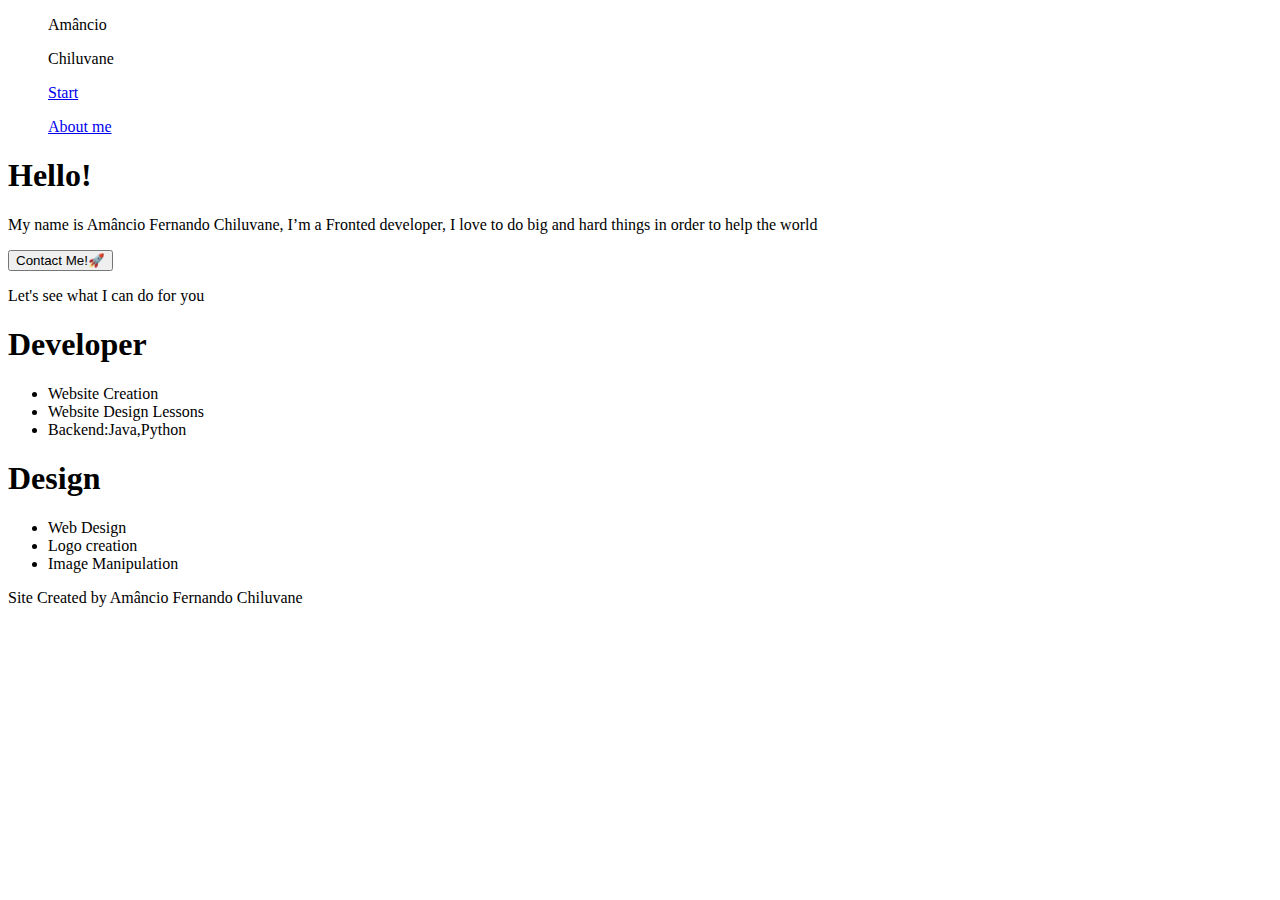
==== About.html @ e038d48c "Solved an issue" ====
<!DOCTYPE html>
<html lang="en">
<head>
    <meta charset="UTF-8">
    <meta name="viewport" content="width=device-width, initial-scale=1.0">
    <title>About me</title>
    <link rel="stylesheet" href="style2.css">
    <link rel="preconnect" href="https://fonts.googleapis.com">
    <link rel="preconnect" href="https://fonts.gstatic.com" crossorigin>
    <link href="https://fonts.googleapis.com/css2?family=Bebas+Neue&family=Inter:wght@600&family=Roboto+Mono:wght@700&display=swap" rel="stylesheet">
</head>
<body>
    <header>
        <ul type="none">
            <li class="namelogo">
                <p class="Amancio">Amâncio</p>
                <p class="Chiluvane">Chiluvane</p>
            </li>
            
            <li>
                <p><a href="index.html">Start</a></p>
            </li>

            <li>
                <p><a href="About.html">About me</a></p>
            </li>
        </ul>
        
    </header>
    
    <main>
        <div class="content">
            <h1>Hello!</h1>
            <p>My name is Amâncio Fernando Chiluvane, I’m a Fronted  developer, I love to do big and hard things in order to help the world </p>
            <a href="https://amanciochiluvane.github.io/Social-media/"><button>Contact Me!🚀</button></a>
        </div>

        <div class="balloon-box balloon-circle">
            <p class="balloon-text">
                Let's see what I can do for you
            </p>
        </div>

        <div class="title">
            <div class="title1">
                <h1>Developer</h1>
                    <ul>
                       <li>Website Creation</li>
                       <li>Website Design Lessons</li>
                       <li>Backend:Java,Python</li>
                    </ul>
            </div>



            <div class="title2">
                <h1>Design</h1>
                    <ul>
                        <li>Web Design</li>
                        <li>Logo creation</li>
                        <li>Image Manipulation</li>
                    </ul>
            </div>
        </div>
    </main>

    <footer>
        <p>Site Created by Amâncio Fernando Chiluvane</p>
    </footer>
</body>
</html>
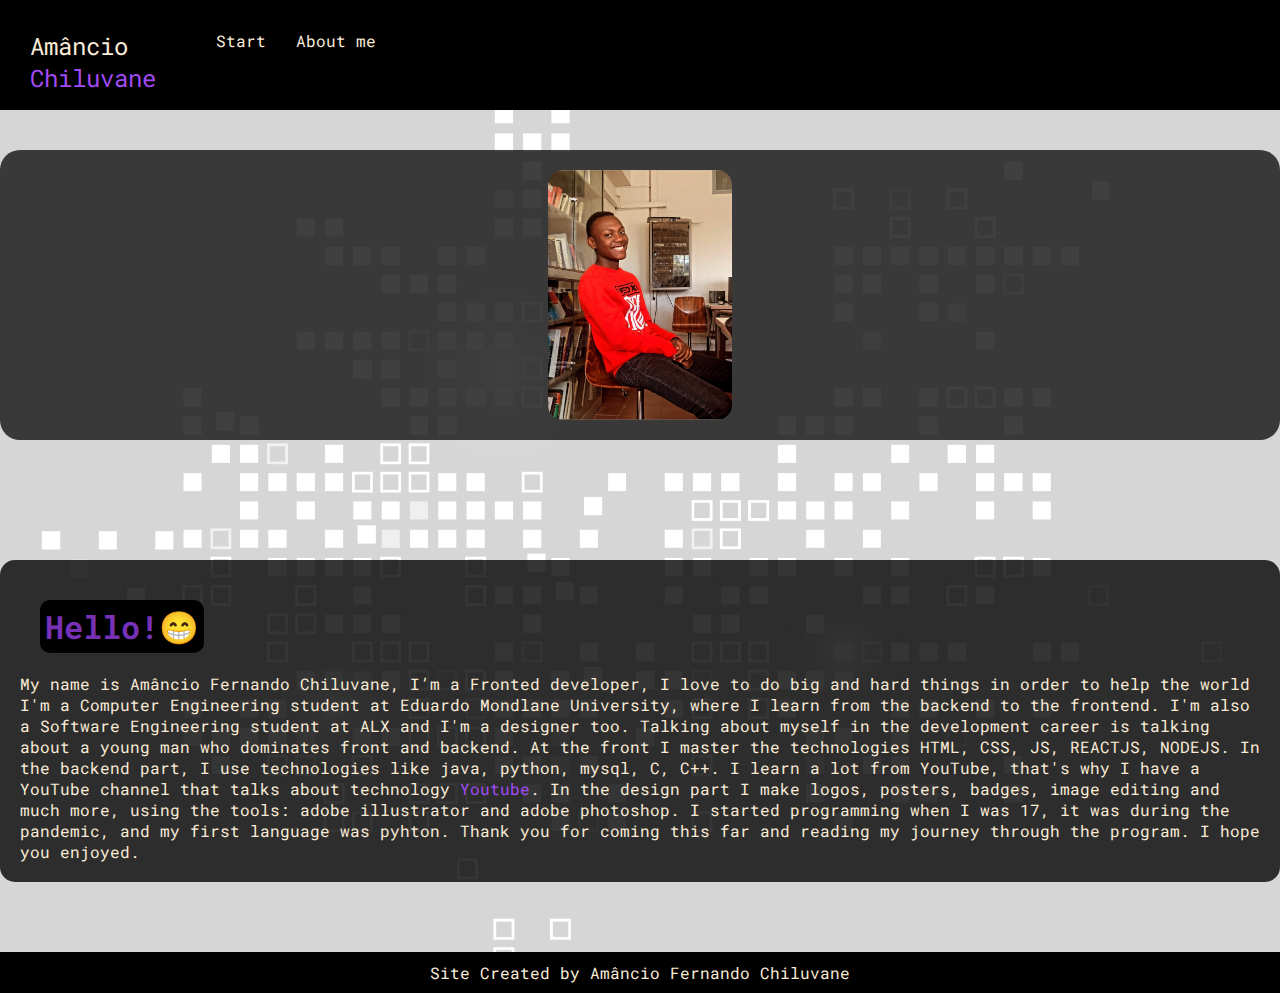
==== commit 9a1718ef: "Created About me page" ====
--- a/About.html
+++ b/About.html
@@ -29,38 +29,21 @@
     </header>
     
     <main>
-        <div class="content">
-            <h1>Hello!</h1>
-            <p>My name is Amâncio Fernando Chiluvane, I’m a Fronted  developer, I love to do big and hard things in order to help the world </p>
-            <a href="https://amanciochiluvane.github.io/Social-media/"><button>Contact Me!🚀</button></a>
+
+        <div class="image">
+            <img src="images/IMG_20230519_124712_262.jpg" alt="Foto">
         </div>
 
-        <div class="balloon-box balloon-circle">
-            <p class="balloon-text">
-                Let's see what I can do for you
+        <div class="content">
+            <h1>Hello!😁</h1>
+            <p>My name is Amâncio Fernando Chiluvane, I’m a Fronted  developer, I love to do big and hard things in order to help the world </p>
+            <p>
+                I'm a Computer Engineering student at Eduardo Mondlane University, where I learn from the backend to the frontend. I'm also a Software Engineering student at ALX and I'm a designer too.
+                Talking about myself in the development career is talking about a young man who dominates front and backend. At the front I master the technologies HTML, CSS, JS, REACTJS, NODEJS. In the backend part, I use technologies like java, python, mysql, C, C++.
+                I learn a lot from YouTube, that's why I have a YouTube channel that talks about technology <a href="https://youtu.be/9QQkU_AM8K0">Youtube</a>. In the design part I make logos, posters, badges, image editing and much more, using the tools: adobe illustrator and adobe photoshop.
+                I started programming when I was 17, it was during the pandemic, and my first language was pyhton. Thank you for coming this far and reading my journey through the program. I hope you enjoyed.
             </p>
-        </div>
-
-        <div class="title">
-            <div class="title1">
-                <h1>Developer</h1>
-                    <ul>
-                       <li>Website Creation</li>
-                       <li>Website Design Lessons</li>
-                       <li>Backend:Java,Python</li>
-                    </ul>
-            </div>
-
-
-
-            <div class="title2">
-                <h1>Design</h1>
-                    <ul>
-                        <li>Web Design</li>
-                        <li>Logo creation</li>
-                        <li>Image Manipulation</li>
-                    </ul>
-            </div>
+           
         </div>
     </main>
 
--- a/style2.css
+++ b/style2.css
@@ -0,0 +1,86 @@
+*{
+    margin: 0;
+    padding: 0;
+    font-family: 'Bebas Neue', sans-serif;
+    font-family: 'Inter', sans-serif;
+    font-family: 'Roboto Mono', monospace;
+}
+body{
+    height: 100vh;
+    background-image: url(images/16252026_rm373batch9-029.jpg);
+    background-size: cover;
+    
+}
+
+header{
+    background-color: black;
+    color: antiquewhite;
+    height: 110px; 
+    width: 100%;  
+}
+header>ul{
+    display: flex; 
+    gap: 30px;
+    padding: 30px;
+}
+.namelogo{
+    margin-right:30px ;
+}
+.Amancio{
+font-size: x-large;
+}
+.Chiluvane{
+    color: rgb(163, 75, 246);
+    font-size: x-large;
+}
+header>ul>li>p>a{
+    color: antiquewhite;
+    text-decoration: none;
+}
+header>ul>li>p>a:hover{
+    color: rgb(82, 9, 150);
+}
+.image{
+    background-color: rgba(25, 25, 25, 0.833);
+    height: 270px;
+    padding-top: 20px;
+    border-radius: 20px;
+    margin-top: 40px;
+}
+.image>img{
+    display: block;
+    height: 250px;
+    margin:auto;
+    border-radius: 15px;
+}
+.content{
+    background-color: rgba(0, 0, 0, 0.791);
+    color: antiquewhite;
+    margin-top: 120px;
+    padding: 20px;
+    border-radius: 15px;
+    
+    
+}
+.content>h1{
+    background-color: black;
+    width: max-content;
+    margin-left: 20px;
+    margin-top: 20px;
+    color:rgb(118, 49, 182);
+    margin-bottom: 20px;
+    border-radius: 10px;
+    padding: 5px;
+    box-shadow: 1px 1px 1px rgb(50, 47, 47);
+}
+.content>p>a{
+    color: rgb(163, 75, 246);
+    text-decoration: none;
+}
+footer{
+    margin-top: 70px;
+    background-color: black;
+    color: antiquewhite;
+    padding: 10px;
+    text-align: center;
+  }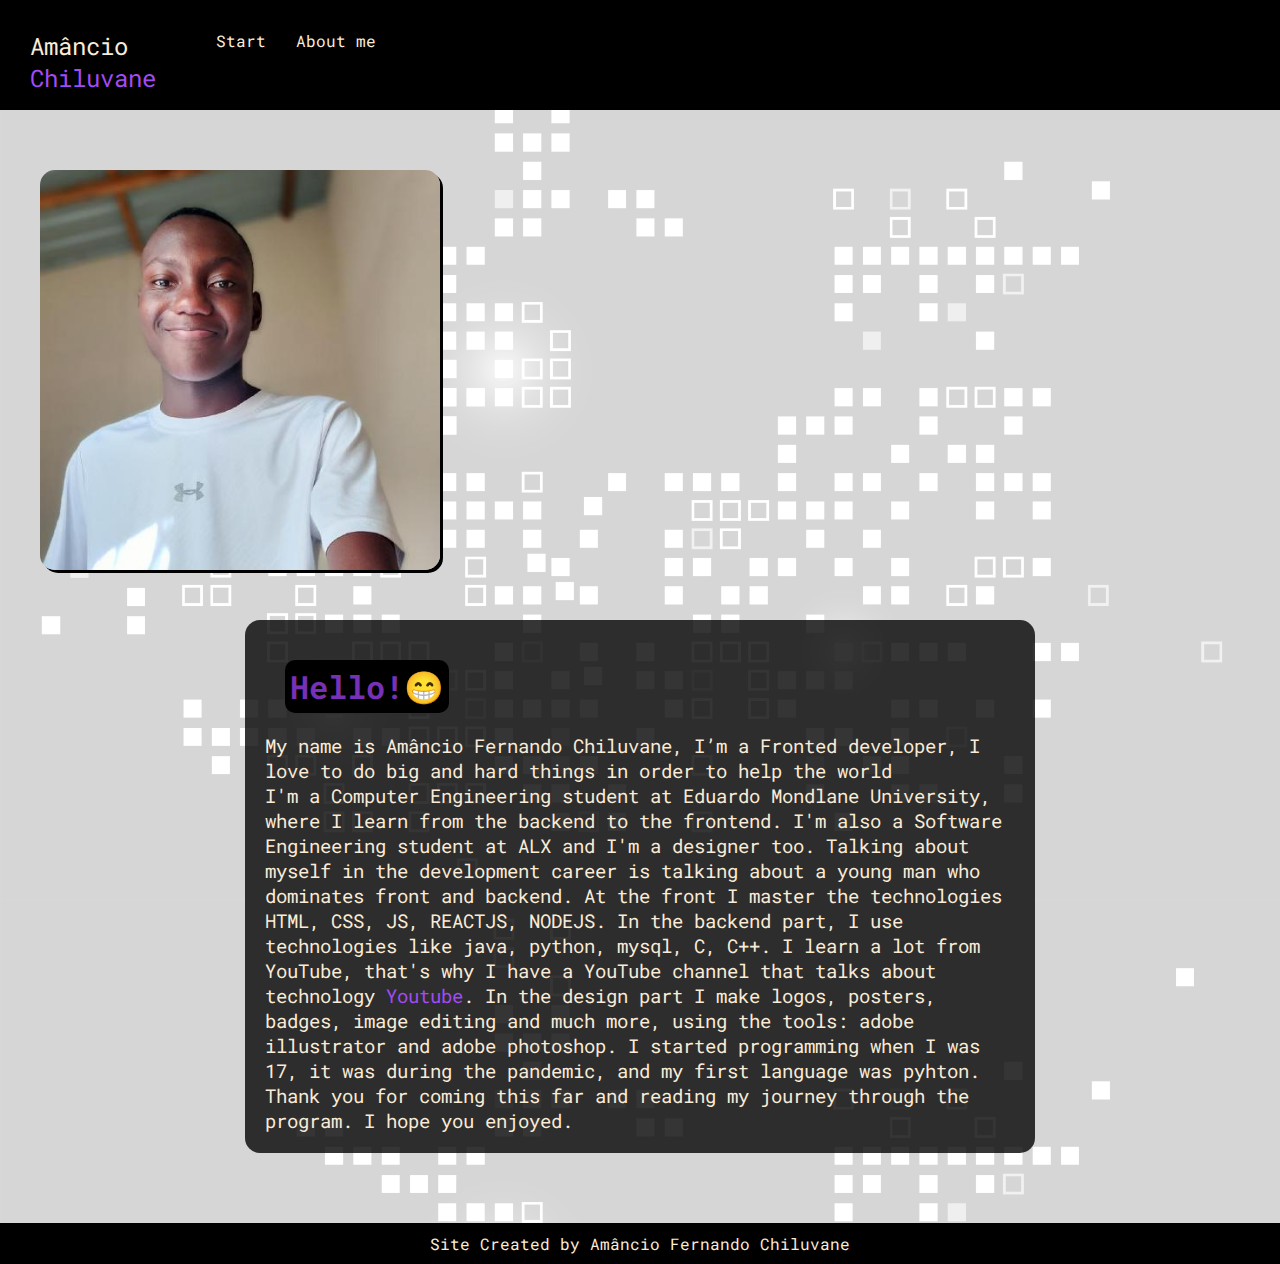
==== commit be229d54: "Maked the site responsive" ====
--- a/About.html
+++ b/About.html
@@ -31,7 +31,7 @@
     <main>
 
         <div class="image">
-            <img src="images/IMG_20230519_124712_262.jpg" alt="Foto">
+            <img src="images/109949333.jfif" alt="Foto">
         </div>
 
         <div class="content">
--- a/style2.css
+++ b/style2.css
@@ -83,4 +83,38 @@
     color: antiquewhite;
     padding: 10px;
     text-align: center;
+  }
+
+  @media (min-width:768px) {
+  .image{
+    width: 60vw;
+    margin-left: 40px;
+    height: 400px;
+    background-color: rgba(0, 0, 0, 0);
+
+  }
+  .image>img{
+    width: 50vw;
+    height: 375px;
+    box-shadow: 3px 3px black;
+  }
+  .content>p{
+    font-size: larger;
+  }
+  }
+
+  @media (min-width:1260px) {
+    
+    .image>img{
+        width: 400px;
+        height: 400px;
+        margin-left: 0px;
+    }
+    .content{
+        margin: auto;
+        margin-top: 50px; 
+        width: 750px;
+        
+    }
+    
   }